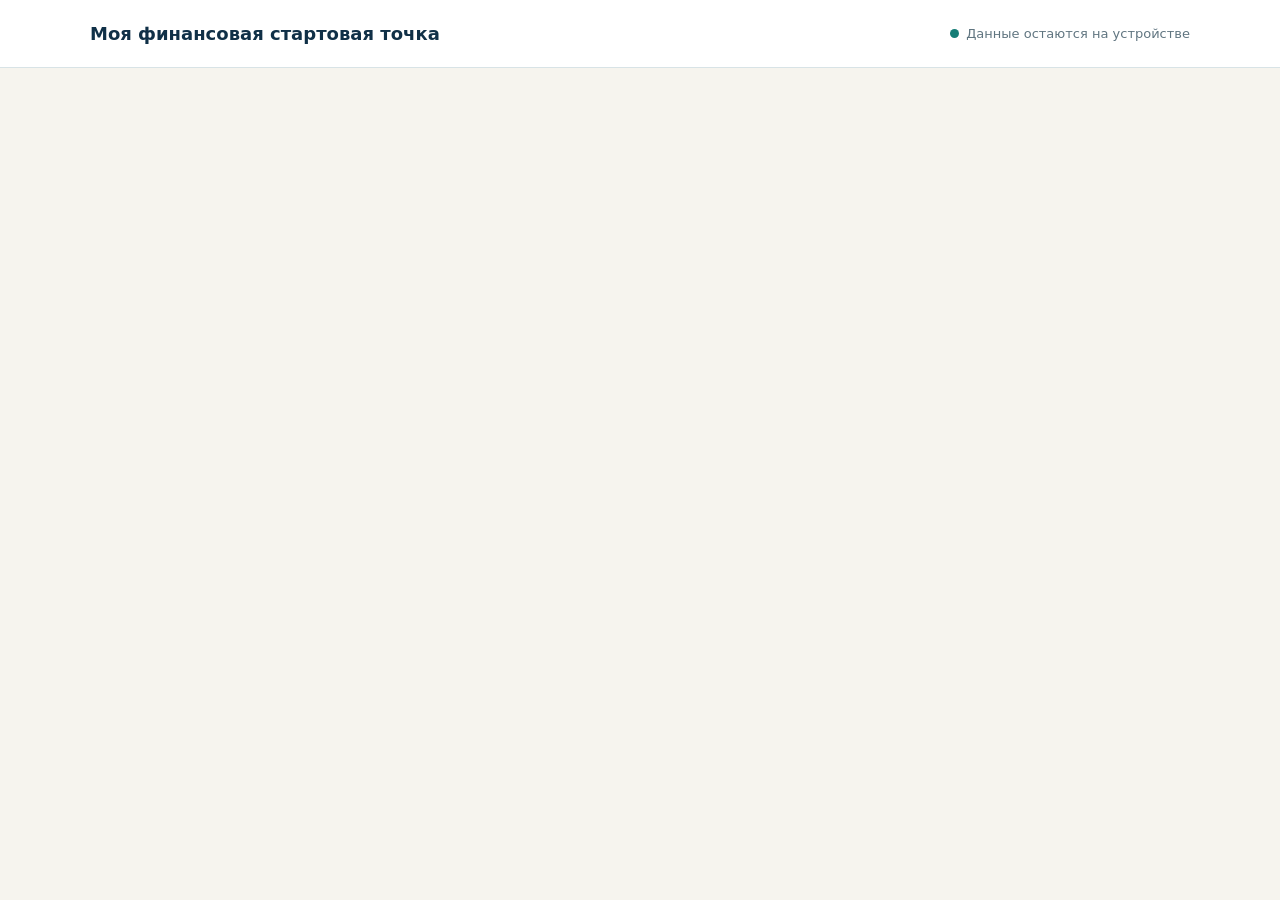
==== financial-start/index.html @ 486bf125 "Inline diagnostic app for reliable GitHub Pages loading" ====
<!doctype html>
<html lang="ru">
<head>
  <meta charset="UTF-8">
  <meta name="viewport" content="width=device-width, initial-scale=1.0">
  <meta name="description" content="Короткая диагностика финансовой стартовой точки — без регистрации и передачи данных.">
  <title>Моя финансовая стартовая точка</title>
  <link rel="stylesheet" href="./style.css">
</head>
<body>
  <header class="topbar">
    <button class="brand" id="brand">Моя финансовая стартовая точка</button>
    <span class="privacy-dot"><i></i> Данные остаются на устройстве</span>
  </header>
  <main id="app"></main>
  <script type="module">\nconst questions = [{"title":"Финансовая подушка","text":"На сколько месяцев обязательных расходов вам хватит резерва, если основной доход временно прекратится?","options":["Подушки пока нет","Менее 3 месяцев","3–6 месяцев","Более 6 месяцев"],"actions":["Начните формировать отдельный резерв и постепенно доведите его до 3–6 месяцев обязательных расходов.","Доведите резерв как минимум до 3 месяцев обязательных расходов.","Поддерживайте резерв на уровне 3–6 месяцев и пересматривайте сумму при изменении расходов.","Проверьте, соответствует ли размер резерва вашим рискам и не хранится ли в нём избыточная сумма без отдельной цели."]},{"title":"Регулярность накоплений","text":"Какую часть дохода вы обычно откладываете каждый месяц?","options":["Пока не откладываю регулярно","До 10%","10–20%","Более 20%"],"actions":["Настройте автоматическое накопление посильной суммы сразу после получения дохода.","Закрепите регулярность и постепенно увеличивайте долю накоплений до комфортного уровня.","Сохраняйте регулярность и распределяйте накопления между конкретными целями.","Проверьте, что высокая доля накоплений не создаёт дефицита текущих денег и направляется на приоритетные цели."]},{"title":"Кредиты","text":"Как кредиты и другие заемные обязательства влияют на ваш бюджет?","options":["Есть просрочки по платежам","Платежи заметно ограничивают бюджет","Есть кредиты, но платежи не мешают другим финансовым целям","Нет кредитов и займов"],"actions":["Сначала устраните просрочки и стабилизируйте платежи; инвестиционные действия отложите до решения этой задачи.","Составьте план снижения кредитной нагрузки и освободите больше денег для финансовых целей.","Продолжайте соблюдать график платежей и контролируйте, чтобы кредиты не начали ограничивать накопления.","Сохраняйте осторожность с новыми займами и направляйте свободный денежный поток на приоритетные цели."]},{"title":"Финансовые цели","text":"Насколько конкретно вы понимаете, для чего вам нужны накопления и инвестиции?","options":["Цели пока не определены","Есть желания, но без сумм и сроков","Есть 1–2 понятные цели, с суммами и сроками","Все цели имеют суммы, сроки и приоритеты"],"actions":["Соберите идеи и сначала выделите три финансовые цели, которые действительно важны сейчас.","Добавьте к желаниям ориентировочную стоимость, срок и приоритет.","Проверьте приоритеты целей и рассчитайте необходимый ежемесячный взнос.","Регулярно пересматривайте стоимость, сроки и приоритеты целей при изменении обстоятельств."]},{"title":"Как сегодня устроены мои инвестиции?","text":"Выберите вариант, который лучше всего описывает вашу ситуацию.","options":["Пока не инвестирую","Пробовал(а) покупать отдельные активы","Инвестирую, но нерегулярно","Есть инвестиционная стратегия и правила покупок"],"actions":["Сначала укрепите финансовую базу, определите цели и изучите основные классы инструментов.","Замените отдельные спонтанные покупки простыми правилами: цель, срок, допустимый риск и регулярность.","Зафиксируйте инвестиционный план и настройте регулярное выполнение выбранной стратегии.","Периодически проверяйте стратегию, распределение активов и соответствие портфеля целям."]},{"title":"Отношение к инвестиционному риску","text":"Насколько осознанно вы учитываете возможность временных потерь и колебаний стоимости?","options":["Пока об этом не думал(а)","В основном смотрю на потенциальную доходность","Понимаю, какие колебания готов(а) выдержать","Риск-профиль определен и учтен в инвестиционной стратегии"],"actions":["Определите, как вы реагируете на временное снижение стоимости и какие потери для вас неприемлемы.","Оценивайте не только потенциальную доходность, но и возможную просадку, срок восстановления и риск потери денег.","Свяжите свою терпимость к риску со сроком каждой цели и правилами выбора инструментов.","Периодически пересматривайте риск-профиль и проверяйте, соответствует ли ему фактическая структура инвестиций."]},{"title":"Картина моих денег и активов","text":"Насколько хорошо вы понимаете, где находятся ваши накопления, инвестиции и другие значимые активы?","options":["Полной картины пока нет","Знаю основные накопления, но не веду общий учет","Веду список и знаю примерную стоимость активов","Регулярно смотрю на весь капитал и его структуру"],"actions":["Составьте единый список накоплений, инвестиций, недвижимости и других значимых активов.","Соберите основные активы в одной таблице и зафиксируйте их примерную стоимость.","Регулярно обновляйте список и отмечайте ликвидность и роль каждого актива в вашем плане.","Продолжайте регулярно оценивать структуру капитала и проверяйте избыточную концентрацию."]},{"title":"Защита семьи от крупных финансовых рисков","text":"Речь о серьезной болезни или травме, длительной потере дохода, смерти основного кормильца, повреждении или утрате жилья и другого значимого имущества.","options":["Эту тему пока не оценивал(а)","Есть отдельные решения, но общей картины нет","Основные риски частично закрыты","Есть комплексная система защиты ключевых рисков"],"actions":["Определите ключевые риски семьи и оцените, какие из них могут создать серьёзные финансовые последствия.","Соберите действующие решения в одну картину и найдите риски, которые пока не закрыты.","Проверьте достаточность страховых сумм, исключения и оставшиеся пробелы в защите.","Пересматривайте систему защиты при изменении доходов, состава семьи, имущества и обязательств."]}];
const levels = [{"min":0,"max":7,"name":"Финансовый фундамент","headline":"Перед инвестициями важно укрепить финансовую базу.","text":"Подушка, долговая нагрузка или регулярность накоплений пока требуют внимания.","focus":["Создать или укрепить подушку","Разобраться с кредитами, если они ограничивают бюджет","Сделать накопления регулярными"]},{"min":8,"max":15,"name":"Подготовка к инвестированию","headline":"Финансовая база уже частично сформирована, но инвестиционный план еще не сложился.","text":"Следующий шаг — определить цели, сроки и ориентир по риску, прежде чем выбирать инструменты.","focus":["Выбрать 3 приоритетные цели","Определить суммы и сроки","Оценить терпимость к риску и изучить базовые классы активов"]},{"min":16,"max":20,"name":"Построение инвестиционной системы","headline":"Основные элементы уже есть.","text":"Теперь важно связать цели, сроки, риск и инструменты в единый план и инвестировать по понятным правилам.","focus":["Определить подход к целям","Настроить регулярное инвестирование","Проверить распределение денег между разными классами активов"]},{"min":21,"max":24,"name":"Оптимизация капитала","headline":"Базовая инвестиционная система уже сформирована.","text":"Следующий этап — проверить, насколько разумно распределен капитал и нет ли избыточной концентрации рисков.","focus":["Проверить структуру капитала","Найти избыточную концентрацию в отдельных активах","Проверить распределение капитала и его защиту"]}];
const priorityOrder = [[2,0,1,3,7,5,4,6],[2,0,3,1,5,4,7,6],[4,3,5,6,1,7,0,2],[6,4,7,5,3,1,0,2]];
const storageKey = "financial-start-v1";
const appEl = document.getElementById("app");
let state = { screen:"home", step:0, answers:Array(8).fill(-1) };

function loadState(){
  try{
    const saved=JSON.parse(localStorage.getItem(storageKey)||"{}");
    if(Array.isArray(saved.answers)&&saved.answers.length===8) state.answers=saved.answers;
  }catch(e){}
}
function saveState(){localStorage.setItem(storageKey,JSON.stringify({answers:state.answers}));}
function score(){return state.answers.reduce((sum,value)=>sum+Math.max(0,value),0);}
function levelFor(total){return levels.find(level=>total>=level.min&&total<=level.max)||levels[0];}
function priorityIndexes(total){
  const result=[];
  const add=i=>{if(!result.includes(i)) result.push(i);};
  if(state.answers[2]===0) add(2);
  if(state.answers[0]===0) add(0);
  if(state.answers[2]===1) add(2);
  if(state.answers[0]===1) add(0);
  if(state.answers[1]===0) add(1);
  const tier=total<=7?0:total<=15?1:total<=20?2:3;
  priorityOrder[tier].slice().sort((a,b)=>state.answers[a]-state.answers[b]||priorityOrder[tier].indexOf(a)-priorityOrder[tier].indexOf(b)).forEach(add);
  return result.slice(0,3);
}
function stopMessage(){
  const overdue=state.answers[2]===0;
  const noReserve=state.answers[0]===0;
  if(overdue&&noReserve) return "Есть два предварительных действия: устранить просрочки по кредитам и затем сформировать финансовую подушку.";
  if(overdue) return "Есть просрочки по кредитам. До выбора инвестиционных инструментов сначала стабилизируйте обязательные платежи.";
  if(noReserve) return "Финансовой подушки пока нет. До выбора инвестиционных инструментов сначала сформируйте резерв.";
  return "";
}
function render(){
  if(state.screen==="home") return renderHome();
  if(state.screen==="question") return renderQuestion();
  return renderResult();
}
function renderHome(){
  const hasProgress=state.answers.some(v=>v>=0);
  appEl.innerHTML='<section class="screen hero"><div class="hero-copy"><p class="eyebrow">Короткая самостоятельная диагностика</p><h1>Моя финансовая стартовая точка</h1><p class="lead">Ответьте на восемь вопросов и получите ориентир: что уже сформировано и на чём стоит сфокусироваться дальше.</p><button class="primary" id="start">'+(hasProgress?"Продолжить диагностику →":"Определить стартовую точку →")+'</button><div class="local-note"><b>Без регистрации и передачи данных.</b><br>Ответы сохраняются только в браузере этого устройства.</div></div><aside class="hero-card"><h2>Что вы получите</h2><ol><li>Расчётный уровень финансовой готовности.</li><li>Предварительные действия, если они нужны.</li><li>Три персональных приоритета.</li><li>Результат, который можно скачать в PDF.</li></ol></aside></section>';
  document.getElementById("start").onclick=()=>{const first=state.answers.findIndex(v=>v<0);state.step=first<0?0:first;state.screen="question";render();};
}
function renderQuestion(){
  const q=questions[state.step], selected=state.answers[state.step];
  appEl.innerHTML='<section class="screen"><div class="progress-card"><div class="progress-top"><span>Вопрос '+(state.step+1)+' из '+questions.length+'</span><b>'+Math.round((state.step+1)/questions.length*100)+'%</b></div><div class="progress"><span style="width:'+((state.step+1)/questions.length*100)+'%"></span></div></div><div class="question-card"><p class="eyebrow">Стартовая точка</p><h1>'+q.title+'</h1><p class="question-text">'+q.text+'</p><div class="options">'+q.options.map((option,i)=>'<button class="option '+(selected===i?"selected":"")+'" data-value="'+i+'">'+option+'</button>').join("")+'</div><p class="error" id="error" hidden>Выберите вариант ответа.</p><div class="actions"><button class="secondary" id="back">'+(state.step===0?"← На главную":"← Назад")+'</button><button class="primary" id="next">'+(state.step===questions.length-1?"Показать результат →":"Далее →")+'</button></div></div></section>';
  document.querySelectorAll(".option").forEach(btn=>btn.onclick=()=>{state.answers[state.step]=Number(btn.dataset.value);saveState();renderQuestion();});
  document.getElementById("back").onclick=()=>{if(state.step===0){state.screen="home";}else state.step--;render();};
  document.getElementById("next").onclick=()=>{if(state.answers[state.step]<0){document.getElementById("error").hidden=false;return;}if(state.step<questions.length-1){state.step++;render();}else{state.screen="result";render();}};
}
function renderResult(){
  if(state.answers.some(v=>v<0)){state.screen="question";state.step=state.answers.findIndex(v=>v<0);return render();}
  const total=score(), level=levelFor(total), priorities=priorityIndexes(total), stop=stopMessage();
  appEl.innerHTML='<section class="screen"><article class="result-card" id="pdf-content"><div class="result-head"><p class="eyebrow">Результат диагностики</p><span class="score">'+total+' из 24 баллов</span><h1>'+level.name+'</h1><p class="headline">'+level.headline+'</p><p class="result-copy">'+level.text+'</p></div>'+(stop?'<div class="stop"><strong>Сделать до начала инвестирования</strong><p>'+stop+'</p></div>':'')+'<h2 class="section-title">Три приоритета сейчас</h2><div class="priorities">'+priorities.map((index,n)=>'<div class="priority"><b>'+(n+1)+'</b><div><strong>'+questions[index].title+'</strong><p>'+questions[index].actions[state.answers[index]]+'</p></div></div>').join("")+'</div><h2 class="section-title">Ориентир для следующего этапа</h2><ul class="focus-list">'+level.focus.map(item=>'<li>'+item+'</li>').join("")+'</ul><p class="disclaimer">Диагностика носит образовательный характер, не является индивидуальной инвестиционной рекомендацией или профессиональным финансовым консультированием.</p></article><div class="result-actions"><button class="primary" id="download">Скачать результат в PDF</button><a class="secondary full-link" target="_blank" rel="noopener noreferrer" href="../investment-start/">Перейти в полный навигатор ↗</a><button class="secondary" id="restart">Пройти заново</button></div><p class="pdf-status" id="pdf-status"></p></section>';
  document.getElementById("restart").onclick=()=>{if(confirm("Начать диагностику заново? Сохранённые ответы будут удалены.")){state={screen:"question",step:0,answers:Array(8).fill(-1)};localStorage.removeItem(storageKey);render();}};
  document.getElementById("download").onclick=downloadPdf;
}
async function downloadPdf(){
  const button=document.getElementById("download"), status=document.getElementById("pdf-status");
  button.disabled=true;status.textContent="Формируем PDF…";
  try{
    const modules=await Promise.all([import("../investment-start/assets/html2canvas-CMKDLtyc.js"),import("../investment-start/assets/jspdf.es.min-DcL3jvOa.js")]);
    const html2canvas=modules[0].default, jsPDF=modules[1].jsPDF;
    const canvas=await html2canvas(document.getElementById("pdf-content"),{scale:2,backgroundColor:"#ffffff",useCORS:true});
    const pdf=new jsPDF({orientation:"portrait",unit:"mm",format:"a4"});
    const pageW=210,pageH=297,margin=10,contentW=pageW-margin*2,contentH=pageH-margin*2;
    const imgH=canvas.height*contentW/canvas.width;
    let position=margin, remaining=imgH;
    const image=canvas.toDataURL("image/jpeg",0.95);
    pdf.addImage(image,"JPEG",margin,position,contentW,imgH);
    remaining-=contentH;
    while(remaining>0){position=margin-(imgH-remaining);pdf.addPage();pdf.addImage(image,"JPEG",margin,position,contentW,imgH);remaining-=contentH;}
    const date=new Date().toLocaleDateString("ru-RU").replaceAll(".","-");
    pdf.save("Моя_финансовая_стартовая_точка_"+date+".pdf");
    status.textContent="PDF скачан на устройство.";
  }catch(error){console.error(error);status.textContent="Не удалось создать PDF. Обновите страницу и попробуйте ещё раз.";}
  finally{button.disabled=false;}
}
document.getElementById("brand").onclick=()=>{state.screen="home";render();};
loadState();
render();\n  </script>
</body>
</html>
---- financial-start/style.css ----
:root{--navy:#103047;--ink:#223944;--muted:#607580;--teal:#157d76;--teal-dark:#0d625d;--mint:#e8f5f2;--gold:#d59b35;--cream:#f6f4ee;--line:#d8e3e6;--white:#fff;--danger:#9c3b32;--warning:#fff4df;--shadow:0 18px 55px rgba(14,48,71,.10)}
*{box-sizing:border-box}html{font-family:Inter,ui-sans-serif,system-ui,-apple-system,BlinkMacSystemFont,"Segoe UI",sans-serif;color:var(--ink);background:var(--cream)}body{margin:0;min-height:100vh}button,a{font:inherit}.topbar{min-height:68px;background:#fff;border-bottom:1px solid var(--line);display:flex;align-items:center;justify-content:space-between;gap:20px;padding:14px max(20px,calc((100vw - 1100px)/2))}
.brand{color:var(--navy);background:none;border:0;padding:0;font-weight:800;font-size:18px;cursor:pointer;text-align:left}.privacy-dot{color:var(--muted);font-size:13px;display:flex;align-items:center;gap:7px}.privacy-dot i{width:9px;height:9px;border-radius:50%;background:var(--teal);display:block}
#app{width:min(100% - 32px,960px);margin:0 auto;padding:48px 0 70px}.screen{display:grid;gap:24px}.hero{grid-template-columns:1.25fr .75fr;align-items:stretch;gap:28px}.hero-copy,.hero-card,.question-card,.result-card,.progress-card{background:#fff;border:1px solid var(--line);border-radius:24px;box-shadow:var(--shadow)}
.hero-copy{padding:42px}.eyebrow{color:var(--teal);font-weight:800;text-transform:uppercase;letter-spacing:.08em;font-size:12px;margin:0 0 10px}.hero h1,.question-card h1,.result-card h1{color:var(--navy);font-family:Georgia,"Times New Roman",serif;letter-spacing:-.025em}.hero h1{font-size:clamp(38px,6vw,58px);line-height:1.04;margin:0 0 18px}.lead{font-size:18px;line-height:1.55;color:var(--muted);margin:0 0 28px}.primary,.secondary,.option{min-height:48px;border-radius:12px;cursor:pointer;transition:.15s ease}.primary{color:#fff;background:var(--teal);border:1px solid var(--teal);padding:12px 20px;font-weight:800}.primary:hover{background:var(--teal-dark)}.secondary{color:var(--navy);background:#fff;border:1px solid #aebfc5;padding:12px 18px;font-weight:750}.secondary:hover{border-color:var(--teal);color:var(--teal)}
.hero-card{padding:28px;border-top:5px solid var(--gold)}.hero-card h2{color:var(--navy);margin:0 0 18px;font-size:23px}.hero-card ol{margin:0;padding-left:22px;display:grid;gap:14px;line-height:1.45}.local-note{margin-top:22px;border-left:4px solid var(--teal);background:var(--mint);border-radius:12px;padding:14px 16px;font-size:14px;line-height:1.45}
.progress-card{padding:18px 22px;display:grid;gap:10px}.progress-top{display:flex;justify-content:space-between;color:var(--muted);font-size:14px}.progress{height:8px;background:#e7edef;border-radius:99px;overflow:hidden}.progress span{height:100%;background:var(--teal);display:block;transition:width .2s}
.question-card{padding:36px}.question-card h1{font-size:clamp(30px,5vw,42px);line-height:1.12;margin:0 0 12px}.question-text{color:var(--muted);font-size:17px;line-height:1.55;margin:0 0 24px}.options{display:grid;gap:12px}.option{width:100%;text-align:left;background:#fff;border:1px solid #b8c8cd;padding:15px 17px;color:var(--ink);line-height:1.4}.option:hover{border-color:var(--teal);background:#f5fbfa}.option.selected{border:2px solid var(--teal);background:var(--mint);padding:14px 16px;font-weight:750}.actions{display:flex;justify-content:space-between;gap:12px;margin-top:24px}.error{color:var(--danger);font-weight:700;margin:12px 0 0}
.result-card{padding:38px}.result-head{display:grid;gap:10px;margin-bottom:24px}.score{color:var(--teal);font-weight:800}.result-card h1{font-size:clamp(32px,5vw,46px);line-height:1.08;margin:0}.headline{font-size:18px;font-weight:750;color:var(--navy);margin:0}.result-copy{color:var(--muted);font-size:16px;line-height:1.55;margin:0}.stop{background:var(--warning);border-left:5px solid var(--gold);border-radius:14px;padding:18px;margin:22px 0;display:grid;gap:6px}.stop strong{color:#77500d}.stop p{margin:0;line-height:1.5}
.section-title{color:var(--navy);font-size:23px;margin:28px 0 14px}.priorities{display:grid;gap:12px}.priority{background:#f3f7f7;border:1px solid var(--line);border-radius:15px;padding:18px;display:grid;grid-template-columns:34px 1fr;gap:12px}.priority b:first-child{width:30px;height:30px;color:#fff;background:var(--teal);border-radius:50%;display:grid;place-items:center}.priority strong{color:var(--navy);display:block;margin:2px 0 6px}.priority p{color:var(--muted);line-height:1.48;margin:0}.focus-list{margin:0;padding-left:22px;display:grid;gap:9px;line-height:1.45}
.disclaimer{color:var(--muted);font-size:13px;line-height:1.5;border-top:1px solid var(--line);margin-top:28px;padding-top:16px}.result-actions{display:flex;flex-wrap:wrap;gap:12px;margin-top:24px}.full-link{display:inline-flex;align-items:center;justify-content:center;text-decoration:none}
.pdf-status{color:var(--muted);font-size:14px;margin-top:10px}.pdf-only{display:none}
@media(max-width:760px){.topbar{align-items:flex-start;padding:14px 16px}.privacy-dot{max-width:125px;text-align:right}.hero{grid-template-columns:1fr}.hero-copy{padding:28px}.hero h1{font-size:40px}.question-card,.result-card{padding:24px}.actions,.result-actions{display:grid;grid-template-columns:1fr}.actions button,.result-actions button,.result-actions a{width:100%}.actions .secondary{order:2}.priority{grid-template-columns:30px 1fr}#app{width:min(100% - 24px,960px);padding-top:28px}}
@media print{.topbar,.result-actions,.pdf-status{display:none!important}body{background:#fff}#app{width:100%;padding:0}.result-card{box-shadow:none;border:0}}
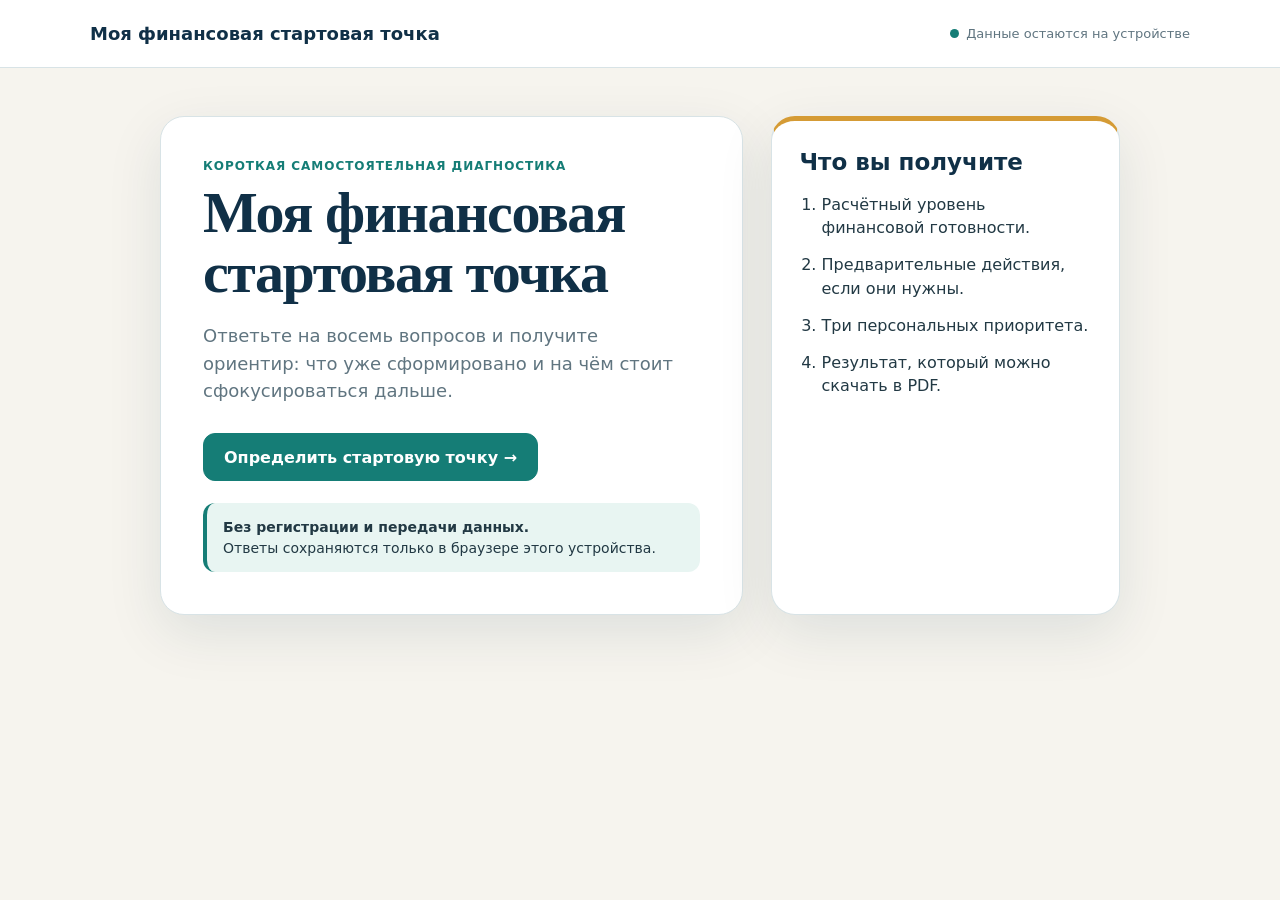
==== commit 955b2d5b: "Fix inline diagnostic script opening" ====
--- a/financial-start/index.html
+++ b/financial-start/index.html
@@ -13,7 +13,8 @@
     <span class="privacy-dot"><i></i> Данные остаются на устройстве</span>
   </header>
   <main id="app"></main>
-  <script type="module">\nconst questions = [{"title":"Финансовая подушка","text":"На сколько месяцев обязательных расходов вам хватит резерва, если основной доход временно прекратится?","options":["Подушки пока нет","Менее 3 месяцев","3–6 месяцев","Более 6 месяцев"],"actions":["Начните формировать отдельный резерв и постепенно доведите его до 3–6 месяцев обязательных расходов.","Доведите резерв как минимум до 3 месяцев обязательных расходов.","Поддерживайте резерв на уровне 3–6 месяцев и пересматривайте сумму при изменении расходов.","Проверьте, соответствует ли размер резерва вашим рискам и не хранится ли в нём избыточная сумма без отдельной цели."]},{"title":"Регулярность накоплений","text":"Какую часть дохода вы обычно откладываете каждый месяц?","options":["Пока не откладываю регулярно","До 10%","10–20%","Более 20%"],"actions":["Настройте автоматическое накопление посильной суммы сразу после получения дохода.","Закрепите регулярность и постепенно увеличивайте долю накоплений до комфортного уровня.","Сохраняйте регулярность и распределяйте накопления между конкретными целями.","Проверьте, что высокая доля накоплений не создаёт дефицита текущих денег и направляется на приоритетные цели."]},{"title":"Кредиты","text":"Как кредиты и другие заемные обязательства влияют на ваш бюджет?","options":["Есть просрочки по платежам","Платежи заметно ограничивают бюджет","Есть кредиты, но платежи не мешают другим финансовым целям","Нет кредитов и займов"],"actions":["Сначала устраните просрочки и стабилизируйте платежи; инвестиционные действия отложите до решения этой задачи.","Составьте план снижения кредитной нагрузки и освободите больше денег для финансовых целей.","Продолжайте соблюдать график платежей и контролируйте, чтобы кредиты не начали ограничивать накопления.","Сохраняйте осторожность с новыми займами и направляйте свободный денежный поток на приоритетные цели."]},{"title":"Финансовые цели","text":"Насколько конкретно вы понимаете, для чего вам нужны накопления и инвестиции?","options":["Цели пока не определены","Есть желания, но без сумм и сроков","Есть 1–2 понятные цели, с суммами и сроками","Все цели имеют суммы, сроки и приоритеты"],"actions":["Соберите идеи и сначала выделите три финансовые цели, которые действительно важны сейчас.","Добавьте к желаниям ориентировочную стоимость, срок и приоритет.","Проверьте приоритеты целей и рассчитайте необходимый ежемесячный взнос.","Регулярно пересматривайте стоимость, сроки и приоритеты целей при изменении обстоятельств."]},{"title":"Как сегодня устроены мои инвестиции?","text":"Выберите вариант, который лучше всего описывает вашу ситуацию.","options":["Пока не инвестирую","Пробовал(а) покупать отдельные активы","Инвестирую, но нерегулярно","Есть инвестиционная стратегия и правила покупок"],"actions":["Сначала укрепите финансовую базу, определите цели и изучите основные классы инструментов.","Замените отдельные спонтанные покупки простыми правилами: цель, срок, допустимый риск и регулярность.","Зафиксируйте инвестиционный план и настройте регулярное выполнение выбранной стратегии.","Периодически проверяйте стратегию, распределение активов и соответствие портфеля целям."]},{"title":"Отношение к инвестиционному риску","text":"Насколько осознанно вы учитываете возможность временных потерь и колебаний стоимости?","options":["Пока об этом не думал(а)","В основном смотрю на потенциальную доходность","Понимаю, какие колебания готов(а) выдержать","Риск-профиль определен и учтен в инвестиционной стратегии"],"actions":["Определите, как вы реагируете на временное снижение стоимости и какие потери для вас неприемлемы.","Оценивайте не только потенциальную доходность, но и возможную просадку, срок восстановления и риск потери денег.","Свяжите свою терпимость к риску со сроком каждой цели и правилами выбора инструментов.","Периодически пересматривайте риск-профиль и проверяйте, соответствует ли ему фактическая структура инвестиций."]},{"title":"Картина моих денег и активов","text":"Насколько хорошо вы понимаете, где находятся ваши накопления, инвестиции и другие значимые активы?","options":["Полной картины пока нет","Знаю основные накопления, но не веду общий учет","Веду список и знаю примерную стоимость активов","Регулярно смотрю на весь капитал и его структуру"],"actions":["Составьте единый список накоплений, инвестиций, недвижимости и других значимых активов.","Соберите основные активы в одной таблице и зафиксируйте их примерную стоимость.","Регулярно обновляйте список и отмечайте ликвидность и роль каждого актива в вашем плане.","Продолжайте регулярно оценивать структуру капитала и проверяйте избыточную концентрацию."]},{"title":"Защита семьи от крупных финансовых рисков","text":"Речь о серьезной болезни или травме, длительной потере дохода, смерти основного кормильца, повреждении или утрате жилья и другого значимого имущества.","options":["Эту тему пока не оценивал(а)","Есть отдельные решения, но общей картины нет","Основные риски частично закрыты","Есть комплексная система защиты ключевых рисков"],"actions":["Определите ключевые риски семьи и оцените, какие из них могут создать серьёзные финансовые последствия.","Соберите действующие решения в одну картину и найдите риски, которые пока не закрыты.","Проверьте достаточность страховых сумм, исключения и оставшиеся пробелы в защите.","Пересматривайте систему защиты при изменении доходов, состава семьи, имущества и обязательств."]}];
+  <script type="module">
+const questions = [{"title":"Финансовая подушка","text":"На сколько месяцев обязательных расходов вам хватит резерва, если основной доход временно прекратится?","options":["Подушки пока нет","Менее 3 месяцев","3–6 месяцев","Более 6 месяцев"],"actions":["Начните формировать отдельный резерв и постепенно доведите его до 3–6 месяцев обязательных расходов.","Доведите резерв как минимум до 3 месяцев обязательных расходов.","Поддерживайте резерв на уровне 3–6 месяцев и пересматривайте сумму при изменении расходов.","Проверьте, соответствует ли размер резерва вашим рискам и не хранится ли в нём избыточная сумма без отдельной цели."]},{"title":"Регулярность накоплений","text":"Какую часть дохода вы обычно откладываете каждый месяц?","options":["Пока не откладываю регулярно","До 10%","10–20%","Более 20%"],"actions":["Настройте автоматическое накопление посильной суммы сразу после получения дохода.","Закрепите регулярность и постепенно увеличивайте долю накоплений до комфортного уровня.","Сохраняйте регулярность и распределяйте накопления между конкретными целями.","Проверьте, что высокая доля накоплений не создаёт дефицита текущих денег и направляется на приоритетные цели."]},{"title":"Кредиты","text":"Как кредиты и другие заемные обязательства влияют на ваш бюджет?","options":["Есть просрочки по платежам","Платежи заметно ограничивают бюджет","Есть кредиты, но платежи не мешают другим финансовым целям","Нет кредитов и займов"],"actions":["Сначала устраните просрочки и стабилизируйте платежи; инвестиционные действия отложите до решения этой задачи.","Составьте план снижения кредитной нагрузки и освободите больше денег для финансовых целей.","Продолжайте соблюдать график платежей и контролируйте, чтобы кредиты не начали ограничивать накопления.","Сохраняйте осторожность с новыми займами и направляйте свободный денежный поток на приоритетные цели."]},{"title":"Финансовые цели","text":"Насколько конкретно вы понимаете, для чего вам нужны накопления и инвестиции?","options":["Цели пока не определены","Есть желания, но без сумм и сроков","Есть 1–2 понятные цели, с суммами и сроками","Все цели имеют суммы, сроки и приоритеты"],"actions":["Соберите идеи и сначала выделите три финансовые цели, которые действительно важны сейчас.","Добавьте к желаниям ориентировочную стоимость, срок и приоритет.","Проверьте приоритеты целей и рассчитайте необходимый ежемесячный взнос.","Регулярно пересматривайте стоимость, сроки и приоритеты целей при изменении обстоятельств."]},{"title":"Как сегодня устроены мои инвестиции?","text":"Выберите вариант, который лучше всего описывает вашу ситуацию.","options":["Пока не инвестирую","Пробовал(а) покупать отдельные активы","Инвестирую, но нерегулярно","Есть инвестиционная стратегия и правила покупок"],"actions":["Сначала укрепите финансовую базу, определите цели и изучите основные классы инструментов.","Замените отдельные спонтанные покупки простыми правилами: цель, срок, допустимый риск и регулярность.","Зафиксируйте инвестиционный план и настройте регулярное выполнение выбранной стратегии.","Периодически проверяйте стратегию, распределение активов и соответствие портфеля целям."]},{"title":"Отношение к инвестиционному риску","text":"Насколько осознанно вы учитываете возможность временных потерь и колебаний стоимости?","options":["Пока об этом не думал(а)","В основном смотрю на потенциальную доходность","Понимаю, какие колебания готов(а) выдержать","Риск-профиль определен и учтен в инвестиционной стратегии"],"actions":["Определите, как вы реагируете на временное снижение стоимости и какие потери для вас неприемлемы.","Оценивайте не только потенциальную доходность, но и возможную просадку, срок восстановления и риск потери денег.","Свяжите свою терпимость к риску со сроком каждой цели и правилами выбора инструментов.","Периодически пересматривайте риск-профиль и проверяйте, соответствует ли ему фактическая структура инвестиций."]},{"title":"Картина моих денег и активов","text":"Насколько хорошо вы понимаете, где находятся ваши накопления, инвестиции и другие значимые активы?","options":["Полной картины пока нет","Знаю основные накопления, но не веду общий учет","Веду список и знаю примерную стоимость активов","Регулярно смотрю на весь капитал и его структуру"],"actions":["Составьте единый список накоплений, инвестиций, недвижимости и других значимых активов.","Соберите основные активы в одной таблице и зафиксируйте их примерную стоимость.","Регулярно обновляйте список и отмечайте ликвидность и роль каждого актива в вашем плане.","Продолжайте регулярно оценивать структуру капитала и проверяйте избыточную концентрацию."]},{"title":"Защита семьи от крупных финансовых рисков","text":"Речь о серьезной болезни или травме, длительной потере дохода, смерти основного кормильца, повреждении или утрате жилья и другого значимого имущества.","options":["Эту тему пока не оценивал(а)","Есть отдельные решения, но общей картины нет","Основные риски частично закрыты","Есть комплексная система защиты ключевых рисков"],"actions":["Определите ключевые риски семьи и оцените, какие из них могут создать серьёзные финансовые последствия.","Соберите действующие решения в одну картину и найдите риски, которые пока не закрыты.","Проверьте достаточность страховых сумм, исключения и оставшиеся пробелы в защите.","Пересматривайте систему защиты при изменении доходов, состава семьи, имущества и обязательств."]}];
 const levels = [{"min":0,"max":7,"name":"Финансовый фундамент","headline":"Перед инвестициями важно укрепить финансовую базу.","text":"Подушка, долговая нагрузка или регулярность накоплений пока требуют внимания.","focus":["Создать или укрепить подушку","Разобраться с кредитами, если они ограничивают бюджет","Сделать накопления регулярными"]},{"min":8,"max":15,"name":"Подготовка к инвестированию","headline":"Финансовая база уже частично сформирована, но инвестиционный план еще не сложился.","text":"Следующий шаг — определить цели, сроки и ориентир по риску, прежде чем выбирать инструменты.","focus":["Выбрать 3 приоритетные цели","Определить суммы и сроки","Оценить терпимость к риску и изучить базовые классы активов"]},{"min":16,"max":20,"name":"Построение инвестиционной системы","headline":"Основные элементы уже есть.","text":"Теперь важно связать цели, сроки, риск и инструменты в единый план и инвестировать по понятным правилам.","focus":["Определить подход к целям","Настроить регулярное инвестирование","Проверить распределение денег между разными классами активов"]},{"min":21,"max":24,"name":"Оптимизация капитала","headline":"Базовая инвестиционная система уже сформирована.","text":"Следующий этап — проверить, насколько разумно распределен капитал и нет ли избыточной концентрации рисков.","focus":["Проверить структуру капитала","Найти избыточную концентрацию в отдельных активах","Проверить распределение капитала и его защиту"]}];
 const priorityOrder = [[2,0,1,3,7,5,4,6],[2,0,3,1,5,4,7,6],[4,3,5,6,1,7,0,2],[6,4,7,5,3,1,0,2]];
 const storageKey = "financial-start-v1";
@@ -96,6 +97,7 @@
 }
 document.getElementById("brand").onclick=()=>{state.screen="home";render();};
 loadState();
-render();\n  </script>
+render();
+  </script>
 </body>
 </html>
